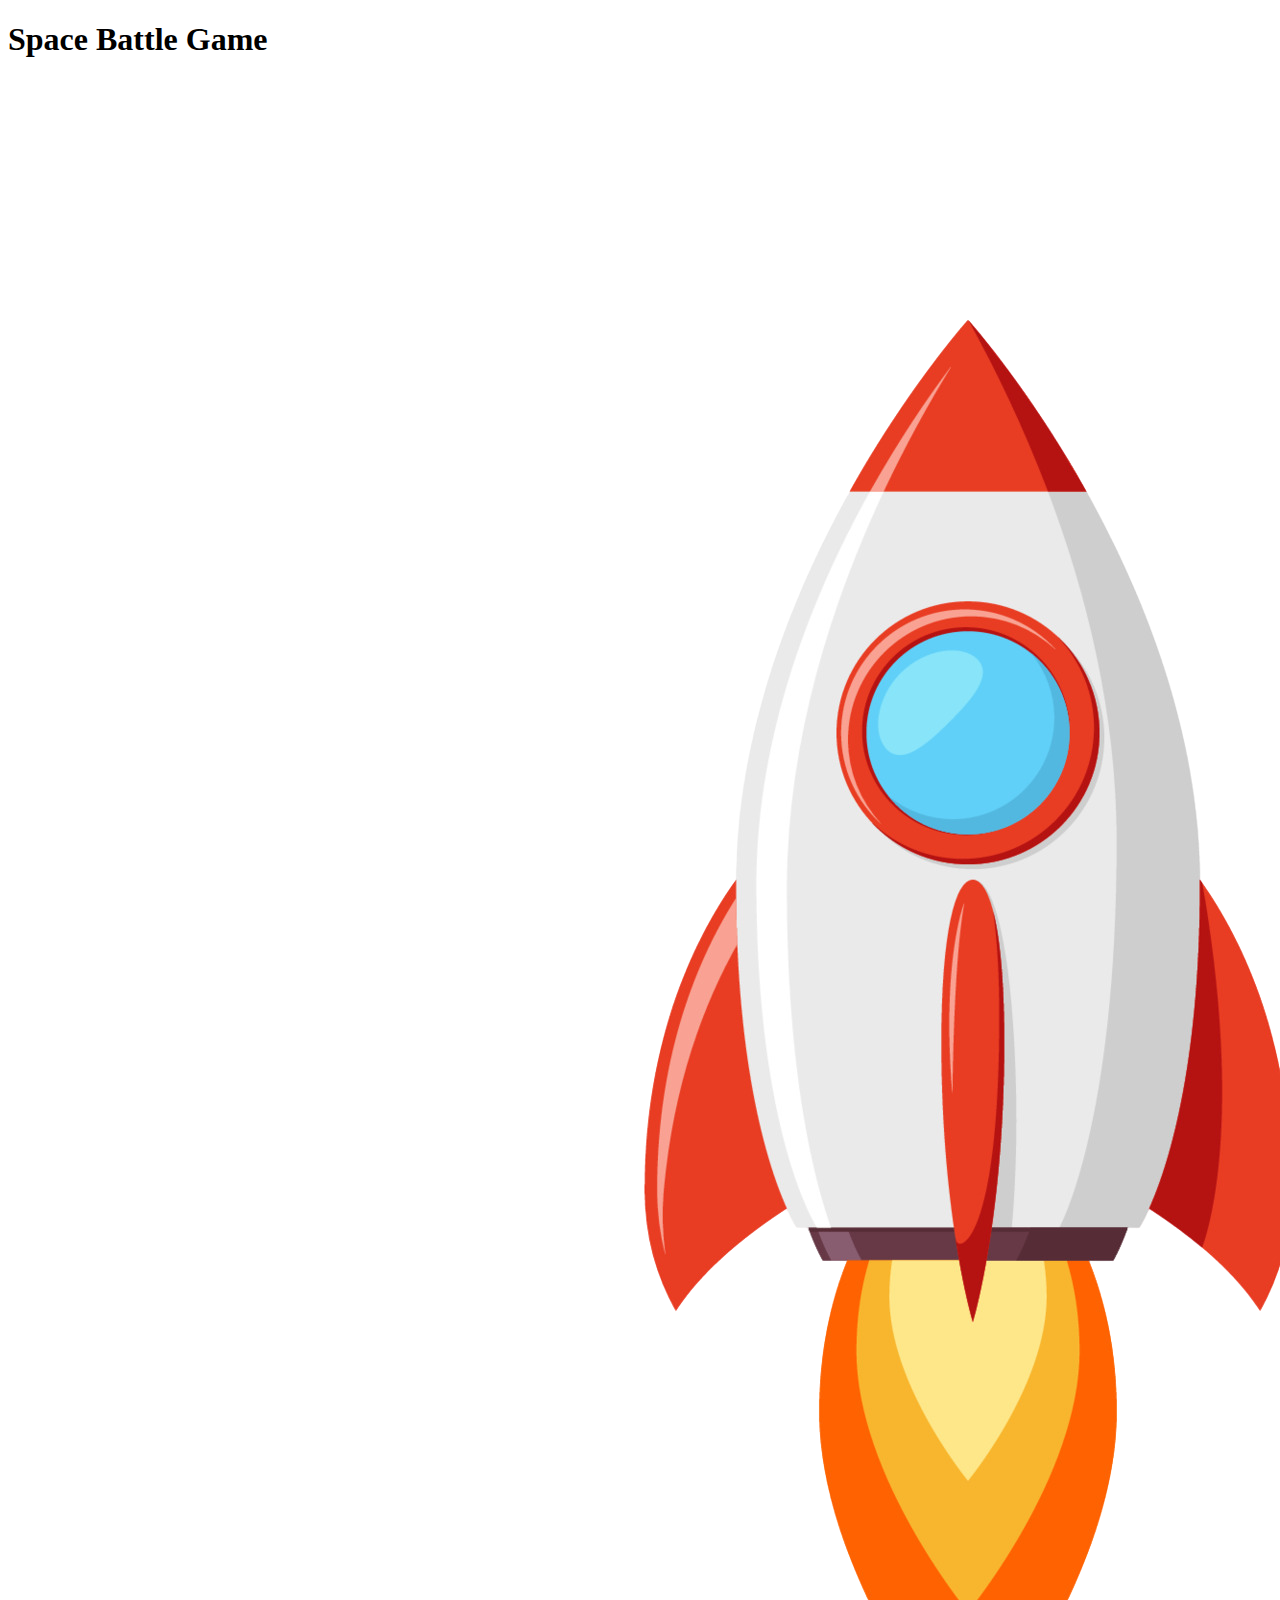
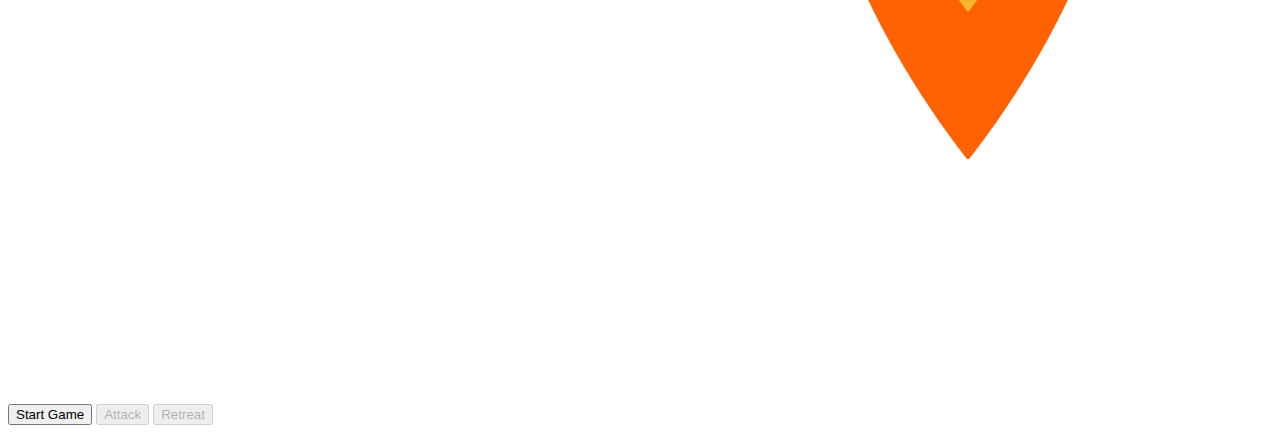
==== index.html @ 9aef00fe "organized code" ====
<!DOCTYPE html>
<html lang="en">
    
    <head>
        <meta charset="utf-8">
        <meta http-equiv="X-UA-Compatible" content="IE=edge">
        <title>Space Battle Game</title>
        <meta name="description" content="">
        <meta name="viewport" content="width=device-width, initial-scale=1">
        <link rel="stylesheet" href="style_gp3.css">
    </head>
    
    <body>

        <div id="gameContainer">
            <h1>Space Battle Game</h1>
            <div id="gameScreen">
                <img id="playerShip" src="images/player-ship.png" alt="Player Ship">
                <div id="alienShipsContainer">                    
                </div>
            </div>
            <div id="controls">
                <button id="startGameBtn">Start Game</button>
                <button id="attackBtn" disabled>Attack</button>
                <button id="retreatBtn" disabled>Retreat</button>
            </div>
            <div id="gameOutput">
            </div>
        </div>

    <script src="app_gp3.js"></script>
    </body>

</html>
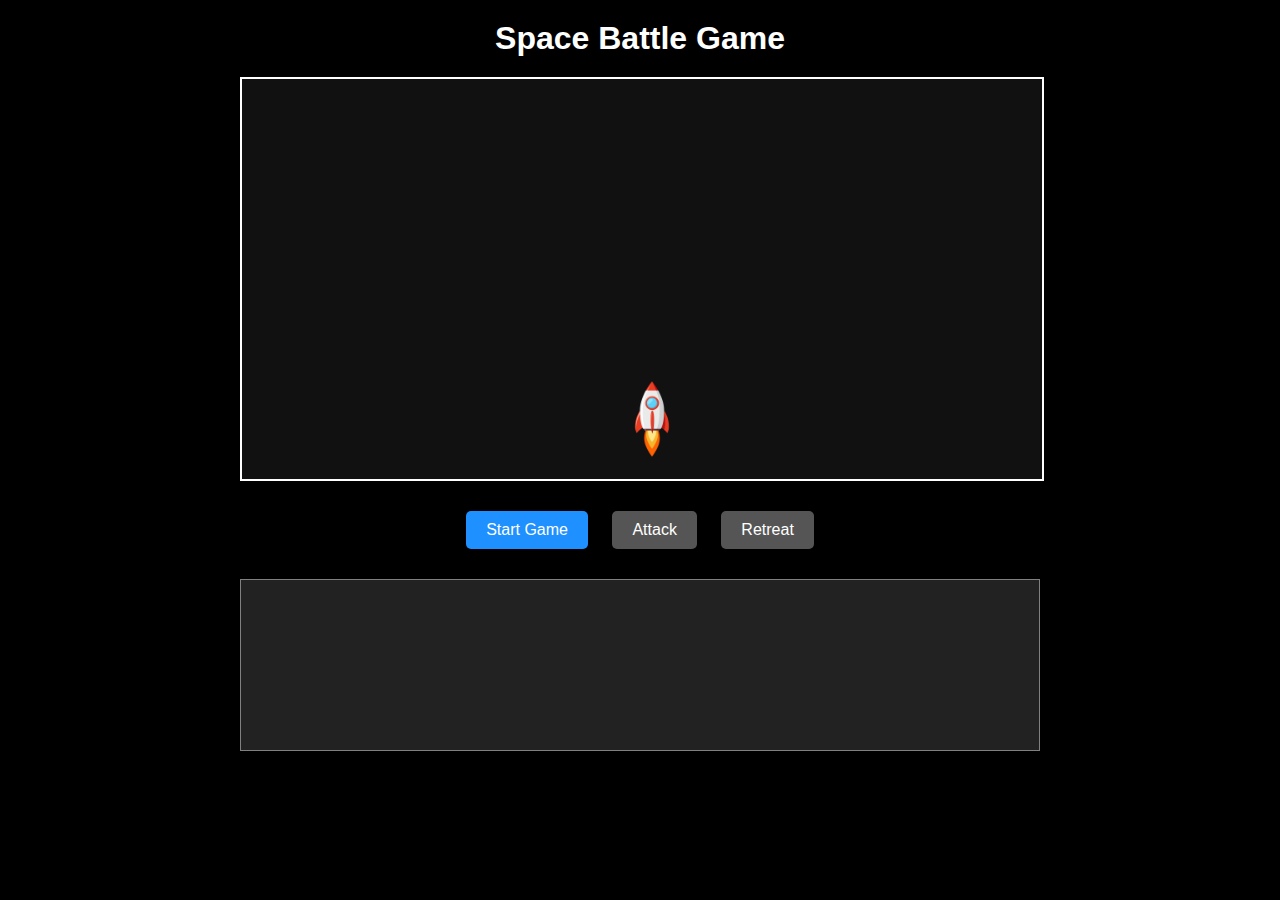
==== commit 0b109d6c: "fixed images" ====
--- a/index.html
+++ b/index.html
@@ -7,7 +7,7 @@
         <title>Space Battle Game</title>
         <meta name="description" content="">
         <meta name="viewport" content="width=device-width, initial-scale=1">
-        <link rel="stylesheet" href="style_gp3.css">
+        <link rel="stylesheet" href="style.css">
     </head>
     
     <body>
@@ -28,7 +28,7 @@
             </div>
         </div>
 
-    <script src="app_gp3.js"></script>
+    <script src="app.js"></script>
     </body>
 
 </html>
--- a/style.css
+++ b/style.css
@@ -0,0 +1,79 @@
+body {
+    margin: 0;
+    padding: 0;
+    background-color: black;
+    color: white;
+    font-family: Arial, sans-serif;
+    text-align: center;
+  }
+  
+  #gameContainer {
+    margin: auto;
+    width: 80%;
+    max-width: 800px;
+  }
+  
+  h1 {
+    margin: 20px 0;
+  }
+  
+  #gameScreen {
+    position: relative;
+    width: 100%;
+    height: 400px;
+    background-color: #111;
+    border: 2px solid white;
+    overflow: hidden;
+  }
+  
+  #playerShip {
+    position: absolute;
+    bottom: 10px;
+    left: 45%;
+    width: 100px;
+  }
+  
+  .alienShip {
+    position: absolute;
+    width: 100px;
+  }
+  
+  .laser {
+    position: absolute;
+    width: 10px;
+    height: 20px;
+    background-color: red;
+    transition: all 0.5s linear;
+  }
+  
+  #controls {
+    margin: 20px 0;
+  }
+  
+  button {
+    margin: 10px;
+    padding: 10px 20px;
+    font-size: 16px;
+    border: none;
+    background-color: #1e90ff;
+    color: white;
+    border-radius: 5px;
+    cursor: pointer;
+  }
+  
+  button:disabled {
+    background-color: #555;
+    cursor: not-allowed;
+  }
+  
+  #gameOutput {
+    margin-top: 20px;
+    height: 150px;
+    border: 1px solid gray;
+    background-color: #222;
+    overflow-y: auto;
+    text-align: left;
+    padding: 10px;
+    font-size: 14px;
+    white-space: pre-wrap;
+  }